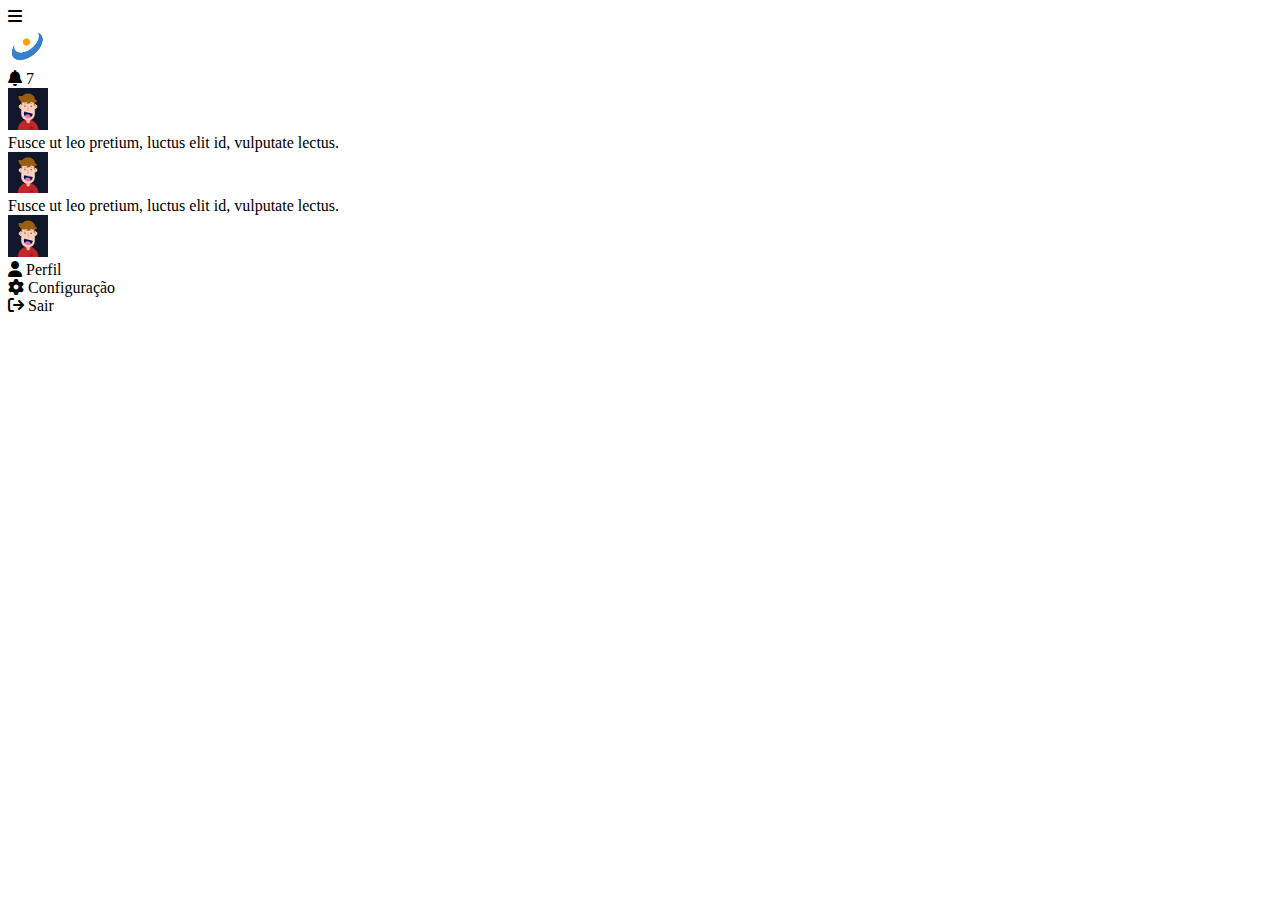
==== layout_adm/index.html @ 6045d2f4 "layouts" ====
<!DOCTYPE html>
<html lang="pt-br">

<head>
    <meta charset="utf-8">
    <meta name="viewport" content="width=device-width, initial-scale=1.0">
    <link rel="shortcut icon" href="images/icon/favicon.ico">
    <!-- Incluir os icones do font-awesome da CDN -->
    <link rel="stylesheet" href="https://cdnjs.cloudflare.com/ajax/libs/font-awesome/6.1.1/css/all.min.css">
    <link rel="stylesheet" href="css/custom_adm.css">
    <title>Adm - Celke</title>
</head>

<body>
    <!-- Inicio Navbar -->
    <nav class="navbar">
        <div class="navbar-content">
            <div class="bars">
                <i class="fa-solid fa-bars"></i>
            </div>
            <img src="images/logo/logo.png" alt="Celke" class="logo" width="40">
        </div>

        <div class="navbar-content">
            <div class="notification">
                <i class="fa-solid fa-bell"></i>
                <span class="number">7</span>
                <div class="dropdown-content">
                    <li>
                        <img src="images/users/user.jpg" alt="Usuario" width="40">
                        <div class="text">
                            Fusce ut leo pretium, luctus elit id, vulputate lectus.
                        </div>
                    </li>
                    <li>
                        <img src="images/users/user.jpg" alt="Usuario" width="40">
                        <div class="text">
                            Fusce ut leo pretium, luctus elit id, vulputate lectus.
                        </div>
                    </li>
                </div>
            </div>

            <div class="avatar">
                <img src="images/users/user.jpg" alt="Usuario" width="40">
                <div class="dropdown-menu setting">
                    <div class="item">
                        <span class="fa-solid fa-user"></span> Perfil
                    </div>
                    <div class="item">
                        <span class="fa-solid fa-gear"></span> Configuração
                    </div>
                    <div class="item">
                        <span class="fa-solid fa-arrow-right-from-bracket"></span> Sair
                    </div>
                </div>
            </div>
        </div>
    </nav>
    <!-- Fim Navbar -->

</body>

</html>
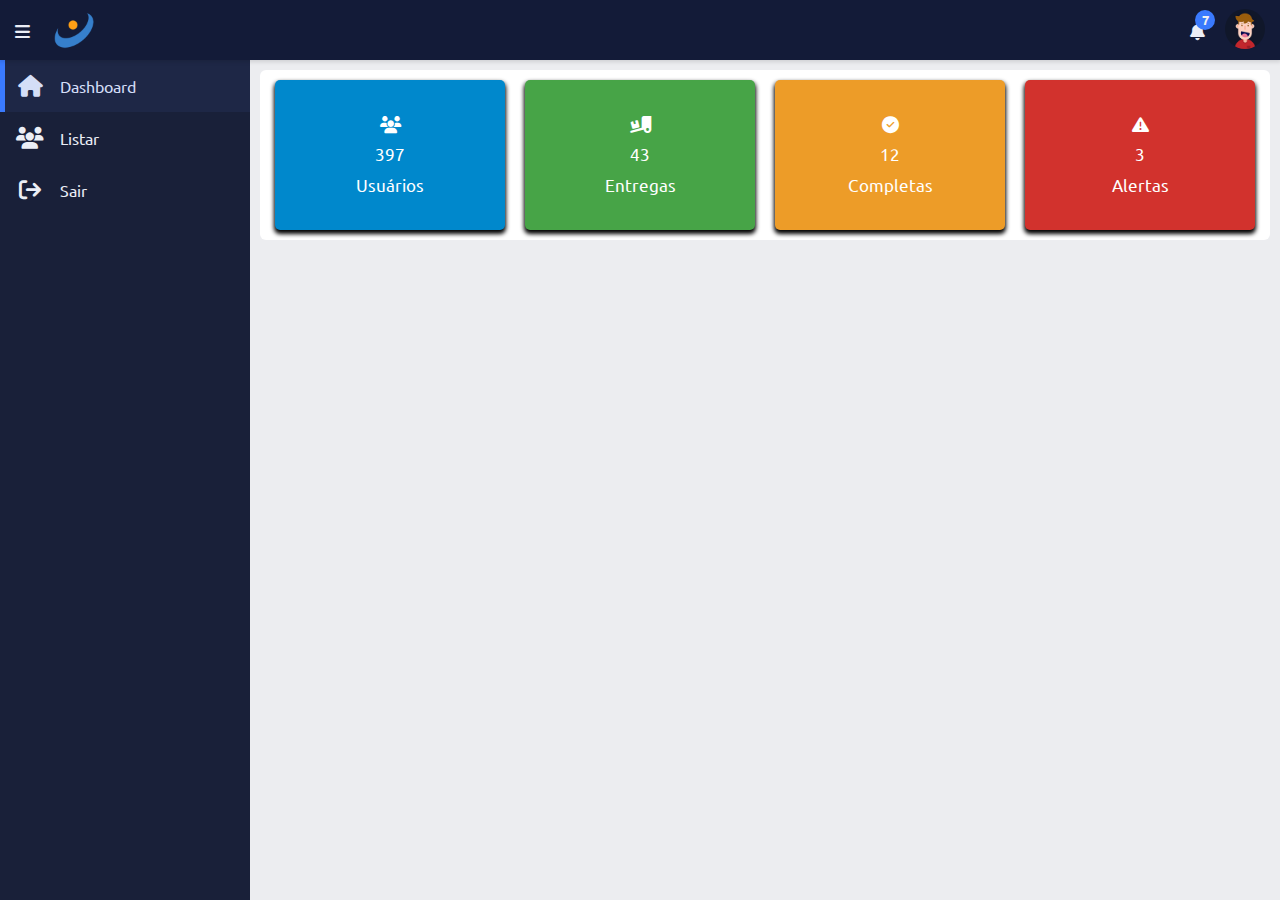
==== commit a893f1fb: "layout" ====
--- a/layout_adm/index.html
+++ b/layout_adm/index.html
@@ -18,26 +18,28 @@
             <div class="bars">
                 <i class="fa-solid fa-bars"></i>
             </div>
-            <img src="images/logo/logo.png" alt="Celke" class="logo" width="40">
+            <img src="images/logo/logo.png" alt="Celke" class="logo">
         </div>
 
         <div class="navbar-content">
             <div class="notification">
                 <i class="fa-solid fa-bell"></i>
                 <span class="number">7</span>
-                <div class="dropdown-content">
-                    <li>
-                        <img src="images/users/user.jpg" alt="Usuario" width="40">
-                        <div class="text">
-                            Fusce ut leo pretium, luctus elit id, vulputate lectus.
-                        </div>
-                    </li>
-                    <li>
-                        <img src="images/users/user.jpg" alt="Usuario" width="40">
-                        <div class="text">
-                            Fusce ut leo pretium, luctus elit id, vulputate lectus.
-                        </div>
-                    </li>
+                <div class="dropdown-menu">
+                    <div class="dropdown-content">
+                        <li>
+                            <img src="images/users/user.jpg" alt="Usuario" width="40">
+                            <div class="text">
+                                Fusce ut leo pretium, luctus elit id, vulputate lectus.
+                            </div>
+                        </li>
+                        <li>
+                            <img src="images/users/user.jpg" alt="Usuario" width="40">
+                            <div class="text">
+                                Fusce ut leo pretium, luctus elit id, vulputate lectus.
+                            </div>
+                        </li>
+                    </div>
                 </div>
             </div>
 
@@ -59,6 +61,53 @@
     </nav>
     <!-- Fim Navbar -->
 
+    <!-- Inicio Conteudo -->
+    <div class="content">
+        <!-- Inicio da Sidebar -->
+        <div class="sidebar">
+            <a href="index.html" class="sidebar-nav active"><i class="icon fa-solid fa-house"></i><span>Dashboard</span></a>
+
+            <a href="listar.html" class="sidebar-nav"><i class="icon fa-solid fa-users"></i><span>Listar</span></a>
+
+            <a href="login.html" class="sidebar-nav"><i class="icon fa-solid fa-arrow-right-from-bracket"></i><span>Sair</span></a>
+
+        </div>
+        <!-- Fim da Sidebar -->
+        <!-- Inicio do conteudo do administrativo -->
+        <div class="wrapper">
+            <div class="row">
+                <div class="box box-first">
+                    <span class="fa-solid fa-users"></span>
+                    <span>397</span>
+                    <span>Usuários</span>
+                </div>
+
+                <div class="box box-second">
+                    <span class="fa-solid fa-truck-ramp-box"></span>
+                    <span>43</span>
+                    <span>Entregas</span>
+                </div>
+
+                <div class="box box-third">
+                    <span class="fa-solid fa-circle-check"></span>
+                    <span>12</span>
+                    <span>Completas</span>
+                </div>
+
+                <div class="box box-fourth">
+                    <span class="fa-solid fa-triangle-exclamation"></span>
+                    <span>3</span>
+                    <span>Alertas</span>
+                </div>
+            </div>
+
+        </div>
+        <!-- Fim do conteudo do administrativo -->
+    </div>
+    <!-- Fim Conteudo -->
+
+    <script src="js/custom_adm.js"></script>
+
 </body>
 
 </html>--- a/layout_adm/css/custom_adm.css
+++ b/layout_adm/css/custom_adm.css
@@ -0,0 +1,330 @@
+@import url('https://fonts.googleapis.com/css2?family=Ubuntu:wght@300;400;500;700&display=swap');
+
+* {
+    margin: 0;
+    padding: 0;
+    box-sizing: border-box;
+    font-family: "Ubuntu", sans-serif;
+}
+
+:root {
+    --site-color: #3a7afe;
+    --main-color: #ebeef6;
+    --active-color: #d4def7;
+    --bg-color: #ecedf0;
+    --second-color: #f1f1f1;
+    --third-color: #9fa7bd;
+    --fourth-color: #fff;
+    --main-bg-color: #192039;
+    --second-bg-color: #1e2746;
+    --third-bg-color: #3a7afe;
+    --fourth-bg-color: #131b38;
+    --primary-color: #0088cc;
+    --success-color: #47a447;
+    --info-color: #5bc0de;
+    --warning-color: #ed9c28;
+    --danger-color: #d2322d;
+}
+
+body {
+    background-color: var(--main-color);
+}
+
+.navbar {
+    color: var(--main-color);
+    display: flex;
+    justify-content: space-between;
+    align-items: center;
+    background-color: var(--fourth-bg-color);
+    position: sticky;
+    box-shadow: 0px 1px 4px 1px rgba(0, 0, 0, 0.12);
+    padding: 5px 15px;
+    font-size: 17px;
+    top: 0;
+    z-index: 1;
+}
+
+.navbar .navbar-content {
+    display: flex;
+    align-items: center;
+}
+
+.navbar .bars,
+.notification {
+    margin-right: 20px;
+    cursor: pointer;
+}
+
+.logo {
+    width: 50px;
+}
+
+.notification,
+.avatar {
+    cursor: pointer;
+    position: relative;
+}
+
+.notification .number {
+    position: absolute;
+    font-size: 13px;
+    font-weight: bold;
+    background-color: var(--site-color);
+    width: 20px;
+    color: var(--second-color);
+    height: 20px;
+    border-radius: 50%;
+    right: -10px;
+    top: -10px;
+    display: flex;
+    align-items: center;
+    justify-content: center;
+}
+
+.avatar img {
+    width: 40px;
+    height: 40px;
+    border-radius: 50%;
+    object-fit: cover;
+}
+
+
+/* Inicio dropdown navbar */
+
+.dropdown-menu {
+    position: absolute;
+    right: 0;
+    top: 100%;
+    box-shadow: 0 8px 16px 0 rgba(0, 0, 0, 0.2);
+    background-color: var(--main-bg-color);
+    width: 280px;
+    border-radius: 7px;
+    display: none;
+}
+
+.dropdown-content {
+    max-height: 400px;
+    overflow-y: auto;
+}
+
+.dropdown-menu li,
+.dropdown-menu .item {
+    display: flex;
+    align-items: center;
+    padding: 10px;
+    border-bottom: 1px solid var(--second-bg-color);
+    cursor: pointer;
+    font-size: 15px;
+}
+
+.dropdown-menu li img {
+    width: 50px;
+    height: 50px;
+    border-radius: 50%;
+    object-fit: cover;
+    flex-shrink: 0;
+}
+
+.dropdown-menu li .text {
+    font-style: italic;
+    margin-left: 20px;
+    text-overflow: ellipsis;
+    overflow: hidden;
+    white-space: nowrap;
+}
+
+.dropdown-menu li:hover,
+.dropdown-menu .item:hover {
+    background-color: var(--second-bg-color);
+}
+
+
+/* Apresentar a mensagem inteira */
+
+
+/*.dropdown-menu li:hover .text {
+    white-space: pre-wrap;
+}*/
+
+.dropdown-menu .item span {
+    margin-right: 15px;
+}
+
+.dropdown-menu.setting {
+    width: 150px;
+}
+
+.dropdown-menu.active {
+    display: block;
+}
+
+
+/* Fim dropdown navbar */
+
+
+/* Fim Navbar */
+
+
+/* Inicio conteudo */
+
+.content {
+    display: flex;
+}
+
+
+/* Inicio sidebar */
+
+.content .sidebar {
+    color: var(--main-color);
+    height: calc(100vh - 60px);
+    width: 60px;
+    /*width: 250px;*/
+    position: sticky;
+    top: 60px;
+    background-color: var(--main-bg-color);
+    box-shadow: 0 1px 4ps 1px rgba(0, 0, 0, 0.12);
+    overflow-y: auto;
+    overflow-x: hidden;
+    transition: 0.3s width ease-in-out;
+    flex-shrink: 0;
+}
+
+@media(max-width: 768px) {
+    .content .sidebar {
+        width: 60px;
+        position: fixed;
+        z-index: 1;
+        width: 0;
+    }
+}
+
+.content .sidebar:hover,
+.content .sidebar.active {
+    width: 250px;
+}
+
+.sidebar .sidebar-nav {
+    text-decoration: none;
+    display: flex;
+    align-items: center;
+    padding: 15px 0;
+    position: relative;
+    cursor: pointer;
+    transition: 0.3s background ease;
+    font-size: 16px;
+}
+
+.sidebar a {
+    color: var(--main-color);
+}
+
+.sidebar a:hover {
+    background-color: var(--second-bg-color);
+    color: var(--active-color);
+}
+
+.sidebar .sidebar-nav.active {
+    background-color: var(--second-bg-color);
+    color: var(--active-color);
+}
+
+.sidebar .sidebar-nav.active::before {
+    content: "";
+    position: absolute;
+    left: 0;
+    top: 0;
+    height: 100%;
+    width: 5px;
+    background-color: var(--site-color);
+}
+
+.sidebar-nav .icon {
+    width: 60px;
+    display: flex;
+    align-items: center;
+    justify-content: center;
+    font-size: 22px;
+    flex-shrink: 0;
+}
+
+/* Fim sidebar */
+
+.content .wrapper {
+    width: 100%;
+    padding: 10px;
+    background-color: var(--bg-color);
+}
+.content .row{
+    background-color: var(--fourth-color);
+    border-radius: 6px;
+   
+}
+.wrapper .row{
+    display: flex;
+    justify-content:space-between;
+    padding: 5px;
+    flex-wrap: wrap;
+}
+/*Inicio dashboard*/
+.row .box{
+  
+    width: 23%;
+    margin: 5px 1%;
+    height: 150px;
+    position: relative;
+    display: flex;
+    align-items: center;
+    justify-content: center;
+    padding: 20px;
+    color: var(--fourth-color);
+    border-radius: 5px;
+    overflow: hidden;
+    flex-direction: column;
+    box-shadow: 0 3px  4px 1px rgb(0, 0, 0.12);
+    }
+.row .box-first{
+    background-color: var(--primary-color);
+}
+.row .box-second{
+    background-color: var(--success-color);
+}
+.row .box-third{
+    background-color: var(--warning-color);
+}
+.row .box-fourth{
+    background-color: var(--danger-color);
+}
+
+.box span{
+    margin: 5px 0 ;
+    font-size: 17px;
+    position: relative;
+
+}
+@media (max-width: 1024px) {
+   .row .box{
+    width: 48%;
+   } 
+}
+
+@media (max-width: 768px) {
+    .row .box{
+     width: 98%;
+    } 
+ }
+/*Fim dashboard*/
+/*Inicio listar*/
+.row .top-list{
+    width: 100%;
+    overflow: hidden;
+}
+
+.top-list .title-content{
+    float: left;
+    color: var(--main-bg-color);
+    padding: 10px 16px;
+    font-size: 17px;
+    
+}
+/*Fim da listar*/
+/* Fim conteudo */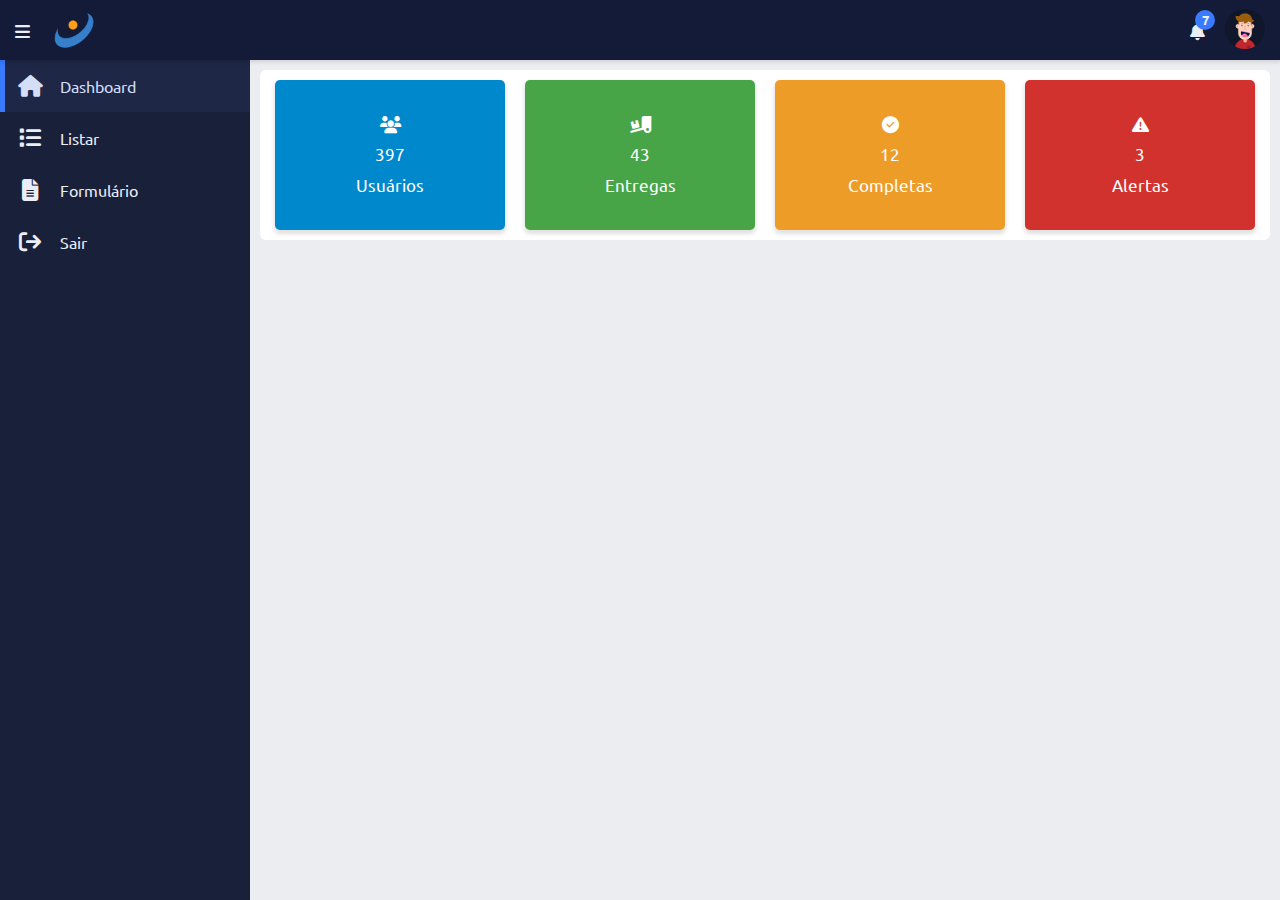
==== commit 258a9763: "formulario" ====
--- a/layout_adm/index.html
+++ b/layout_adm/index.html
@@ -67,7 +67,9 @@
         <div class="sidebar">
             <a href="index.html" class="sidebar-nav active"><i class="icon fa-solid fa-house"></i><span>Dashboard</span></a>
 
-            <a href="listar.html" class="sidebar-nav"><i class="icon fa-solid fa-users"></i><span>Listar</span></a>
+            <a href="listar.html" class="sidebar-nav"><i class="icon fa-solid fa-list"></i><span>Listar</span></a>
+
+            <a href="formulario.html" class="sidebar-nav"><i class="icon fa-solid fa-file-lines"></i><span>Formulário</span></a>
 
             <a href="login.html" class="sidebar-nav"><i class="icon fa-solid fa-arrow-right-from-bracket"></i><span>Sair</span></a>
 
--- a/layout_adm/css/custom_adm.css
+++ b/layout_adm/css/custom_adm.css
@@ -1,10 +1,10 @@
 @import url('https://fonts.googleapis.com/css2?family=Ubuntu:wght@300;400;500;700&display=swap');
-
 * {
     margin: 0;
     padding: 0;
     box-sizing: border-box;
     font-family: "Ubuntu", sans-serif;
+    text-decoration: none;
 }
 
 :root {
@@ -15,6 +15,8 @@
     --second-color: #f1f1f1;
     --third-color: #9fa7bd;
     --fourth-color: #fff;
+    --fifth-color: #000;
+    --sixth-color: #222;
     --main-bg-color: #192039;
     --second-bg-color: #1e2746;
     --third-bg-color: #3a7afe;
@@ -247,6 +249,7 @@
     flex-shrink: 0;
 }
 
+
 /* Fim sidebar */
 
 .content .wrapper {
@@ -254,20 +257,25 @@
     padding: 10px;
     background-color: var(--bg-color);
 }
-.content .row{
+
+.content .row {
     background-color: var(--fourth-color);
     border-radius: 6px;
-   
-}
-.wrapper .row{
-    display: flex;
-    justify-content:space-between;
+    /*margin: 10px;*/
+}
+
+.wrapper .row {
+    display: flex;
+    justify-content: space-between;
     padding: 5px;
     flex-wrap: wrap;
 }
-/*Inicio dashboard*/
-.row .box{
-  
+
+
+/* Inicio dashboard */
+
+.row .box {
+    /*background-color: #f00;*/
     width: 23%;
     margin: 5px 1%;
     height: 150px;
@@ -280,51 +288,337 @@
     border-radius: 5px;
     overflow: hidden;
     flex-direction: column;
-    box-shadow: 0 3px  4px 1px rgb(0, 0, 0.12);
-    }
-.row .box-first{
+    box-shadow: 0 3px 4px 1px rgba(0, 0, 0, 0.12);
+}
+
+.row .box-first {
     background-color: var(--primary-color);
 }
-.row .box-second{
+
+.row .box-second {
     background-color: var(--success-color);
 }
-.row .box-third{
+
+.row .box-third {
     background-color: var(--warning-color);
 }
-.row .box-fourth{
+
+.row .box-fourth {
     background-color: var(--danger-color);
 }
 
-.box span{
-    margin: 5px 0 ;
+.box span {
+    margin: 5px 0;
     font-size: 17px;
     position: relative;
-
-}
+}
+
 @media (max-width: 1024px) {
-   .row .box{
-    width: 48%;
-   } 
-}
-
-@media (max-width: 768px) {
-    .row .box{
-     width: 98%;
-    } 
- }
-/*Fim dashboard*/
-/*Inicio listar*/
-.row .top-list{
+    .row .box {
+        width: 48%;
+    }
+}
+
+@media(max-width: 768px) {
+    .row .box {
+        width: 98%;
+    }
+}
+
+
+/* Fim dashboard */
+
+
+/* Inicio listar */
+
+.row .top-list {
     width: 100%;
     overflow: hidden;
 }
 
-.top-list .title-content{
+.top-list .title-content {
     float: left;
     color: var(--main-bg-color);
     padding: 10px 16px;
     font-size: 17px;
-    
-}
-/*Fim da listar*/
+}
+
+.top-list .top-list-right {
+    padding: 10px 5px 5px 0;
+    float: right;
+}
+
+.table-list {
+    margin-top: 15px;
+    width: 100%;
+}
+
+.table-list .list-head .list-head-content {
+    background-color: var(--main-color);
+    color: var(--fourth-bg-color);
+    padding: 10px;
+}
+
+.table-list .list-body .list-body-content {
+    background-color: var(--fourth-color);
+    color: var(--fourth-bg-color);
+    padding: 8px;
+}
+
+@media (max-width: 540px) {
+    .table-sm-none {
+        display: none;
+    }
+}
+
+@media (max-width: 720px) {
+    .table-md-none {
+        display: none;
+    }
+}
+
+@media (max-width: 960px) {
+    .table-lg-none {
+        display: none;
+    }
+}
+
+@media (max-width: 1140px) {
+    .table-xl-none {
+        display: none;
+    }
+}
+
+
+/* Inicio botao dropdown do listar */
+
+.dropdown-btn-action {
+    background-color: var(--primary-color);
+    color: var(--fourth-color);
+    padding: 5px 8px;
+    border: 1px solid var(--primary-color);
+    border-radius: 4px;
+    cursor: pointer;
+    font-size: 15px;
+    transition: all .3s ease;
+}
+
+.dropdown-btn-action:hover,
+.dropdown-btn-action:focus {
+    background-color: var(--fourth-color);
+    color: var(--primary-color);
+}
+
+.dropdown-action {
+    position: relative;
+    display: inline-block;
+}
+
+.dropdown-action-item {
+    display: none;
+    background-color: var(--fourth-color);
+    min-width: 130px;
+    overflow: auto;
+    box-shadow: 0px 8px 16px 0 rgba(0, 0, 0, 0.2);
+    position: absolute;
+    right: 0;
+    z-index: 1;
+}
+
+.dropdown-action-item a {
+    color: var(--sixth-color);
+    padding: 12px 16px;
+    text-decoration: none;
+    display: block;
+}
+
+.dropdown-action-item a:hover {
+    background-color: var(--main-color);
+}
+
+.show-dropdown-action {
+    display: block;
+}
+
+
+/* Fim botao dropdown do listar */
+
+
+/* Inicio paginacao */
+
+.content-pagination {
+    margin: 15px 0;
+    width: 100%;
+    display: flex;
+    align-items: center;
+    justify-content: center;
+}
+
+.pagination {
+    display: inline-block;
+    font-size: 15px;
+}
+
+.pagination a {
+    color: var(--fourth-bg-color);
+    float: left;
+    padding: 8px 16px;
+    text-decoration: none;
+    transition: background-color .3s;
+}
+
+.pagination a.active {
+    background-color: var(--second-bg-color);
+    color: var(--fourth-color);
+}
+
+.pagination a:hover:not(.active) {
+    background-color: var(--main-color);
+}
+
+
+/* Fim paginacao */
+
+
+/* Fim listar */
+
+
+/* Inicio pernalizar botao */
+
+.btn-primary {
+    background-color: var(--primary-color);
+    color: var(--fourth-color);
+    padding: 5px 8px;
+    border: 1px solid var(--primary-color);
+    border-radius: 4px;
+    cursor: pointer;
+    font-size: 15px;
+    transition: all .3s ease;
+}
+
+.btn-primary:hover {
+    background-color: var(--fourth-color);
+    color: var(--primary-color);
+}
+
+.btn-success {
+    background-color: var(--success-color);
+    color: var(--fourth-color);
+    padding: 5px 8px;
+    border: 1px solid var(--success-color);
+    border-radius: 4px;
+    cursor: pointer;
+    font-size: 15px;
+    transition: all .3s ease;
+}
+
+.btn-success:hover {
+    background-color: var(--fourth-color);
+    color: var(--success-color);
+}
+
+.btn-warning {
+    background-color: var(--warning-color);
+    color: var(--fourth-color);
+    padding: 5px 8px;
+    border: 1px solid var(--warning-color);
+    border-radius: 4px;
+    cursor: pointer;
+    font-size: 15px;
+    transition: all .3s ease;
+}
+
+.btn-warning:hover {
+    background-color: var(--fourth-color);
+    color: var(--warning-color);
+}
+
+.btn-danger {
+    background-color: var(--danger-color);
+    color: var(--fourth-color);
+    padding: 5px 8px;
+    border: 1px solid var(--danger-color);
+    border-radius: 4px;
+    cursor: pointer;
+    font-size: 15px;
+    transition: all .3s ease;
+}
+
+.btn-danger:hover {
+    background-color: var(--fourth-color);
+    color: var(--danger-color);
+}
+
+.btn-info {
+    background-color: var(--info-color);
+    color: var(--fourth-color);
+    padding: 5px 8px;
+    border: 1px solid var(--info-color);
+    border-radius: 4px;
+    cursor: pointer;
+    font-size: 15px;
+    transition: all .3s ease;
+}
+
+.btn-info:hover {
+    background-color: var(--fourth-color);
+    color: var(--info-color);
+}
+
+
+/* Fim pernalizar botao */
+
+
+/* Inicio formulario */
+
+.wrapper .content-adm {
+    width: 100%;
+    padding: 10px;
+}
+
+.form-adm {
+    width: 100%;
+    position: relative;
+    margin: 10px auto 0 auto;
+}
+
+.row-input {
+    width: 100%;
+    display: grid;
+    grid-template-columns: repeat(auto-fit, minmax(300px, 1fr));
+    gap: 20px 30px;
+    margin-bottom: 20px;
+}
+
+.title-input {
+    color: var(--fourth-bg-color);
+    font-size: 14px;
+}
+
+input.input-adm,
+textarea.input-adm,
+select.input-adm {
+    width: 100%;
+    font-weight: 400;
+    padding: 8px 10px;
+    border-radius: 5px;
+    border: 1.2px solid var(--active-color);
+    margin-top: 5px;
+}
+
+textarea.input-adm {
+    resize: none;
+}
+
+input.input-adm:focus,
+textarea.input-adm:focus,
+select.input-adm:focus {
+    outline: none;
+    border-color: var(--site-color);
+}
+
+
+/* Fim formulario */
+
+
 /* Fim conteudo */